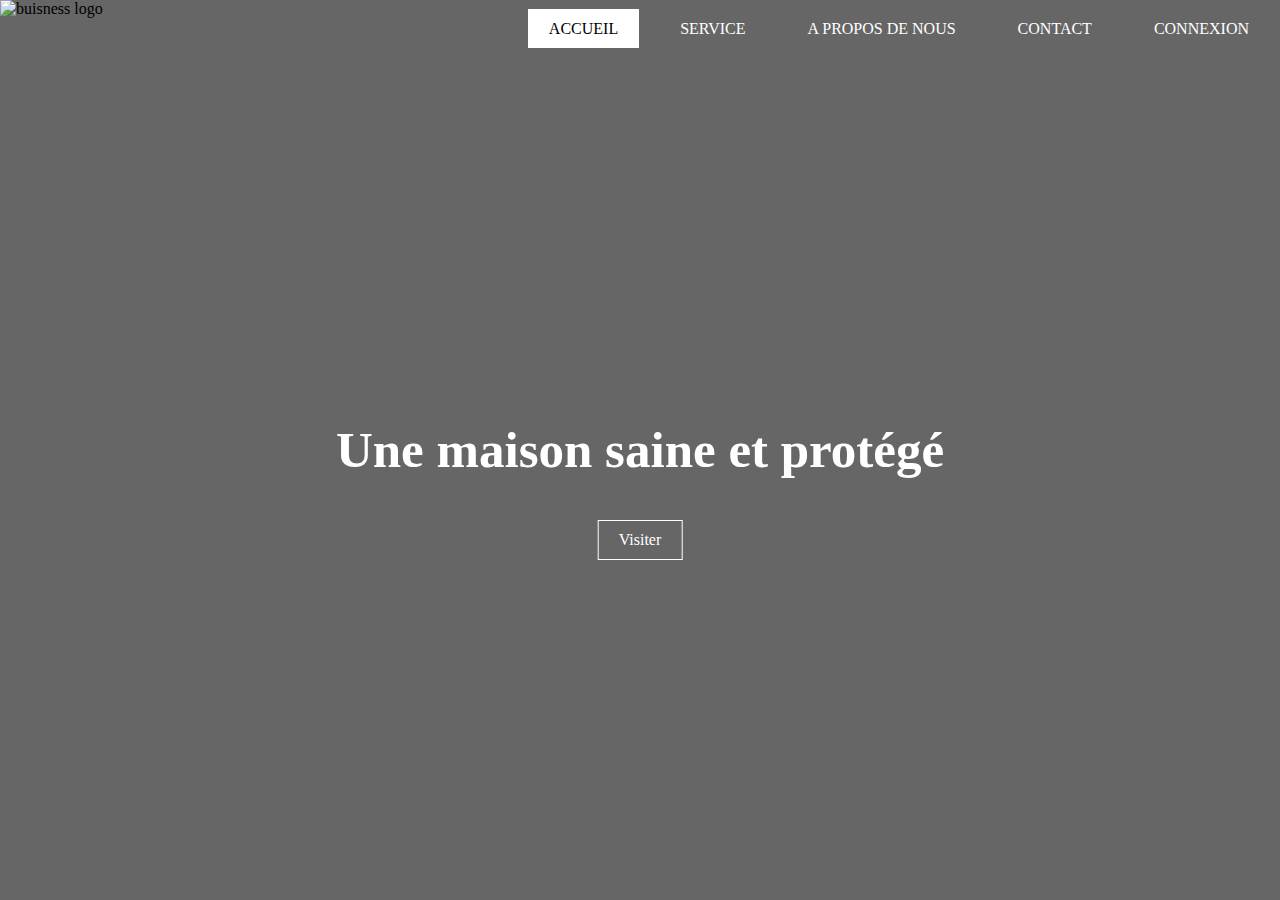
==== index.html @ 9500bc41 "Add files via upload" ====
<!DOCTYPE html>
<html lang="en">
<head>
    <meta charset="UTF-8">
    <meta name="viewport" content="width=device-width, initial-scale=1.0">
    <link rel="stylesheet" href="style.css">
    <title>Home Style Protect</title>
    <link rel="icon" href="img/icon.jpg">
    
</head>
<body>
    <header>
        <div class="principale">
        <img src="img/Logo.png.png" alt="buisness logo" width="350px" height="120px"/>
           <ul>
                    <li class="active"> 
                     <a href="index.html">Accueil</a>
                    </li>
                    <li>
                     <a href="Service.html">Service</a>
                    </li>
                    <li>
                     <a href="A propos de nous.html">A propos de nous</a>
                    </li>
                    <li>
                     <a href="Contact.html">Contact</a>
                    </li>
                    <li>
                     <a href="Connexion.html">Connexion</a>
                    </li>
          </ul>
        </div>
        <div class="titre">
            <h1>Une maison saine et protégé</h1>
        </div>
        <div class="bouton">
            <a href="#" class="bouton">Visiter</a>
        </div>
    </header>
</body>
</html>
---- style.css ----
*{
    padding: 0;
    margin: 0;
    box-sizing: border-box;
    font-family: century;
}

header{
    background-image:linear-gradient(rgba(0, 0, 0, 0.6), rgba(0, 0, 0, 0.6)), url(./img/house-1836070_1280.jpg);
    height: 100vh;
    background-size: cover;
    background-position: center;
}

ul{
    list-style: none;
    float: right;
    display: flex;
    margin-top: 20px;
}
ul li a{
    text-decoration: none;
    color: #fff;
    padding: 10px 20px ;
    text-transform: uppercase;
    border: 1px solid transparent;
    margin: 10px;
    font-weight: 500;
    transition: 0.6s ease;
}

ul li a:hover{
    background-color: #fff;
    color: #000
}

ul li.active a{
    background: #fff;
    color: #000;
}

.principale{
    max-width: 114rem;
    margin: 0 auto;
}

.titre{
    position: absolute;
    top: 50%;
    left: 50%;
    transform: translate(-50%, -50%);
}

.titre h1{
    color: #fff;
    font-size: 51px;
}

.bouton{
    position: absolute;
    top: 60%;
    left: 50%;
    transform: translate(-50%, -50%);
}

.bouton a{
    color: #fff;
    text-decoration: none;
    border: 1px solid #fff;
    padding: 10px 20px;
}

.bouton{
    transition: 00,6s ease;
}

.bouton:hover{
    background-color: #fff;
    color: #000;
}
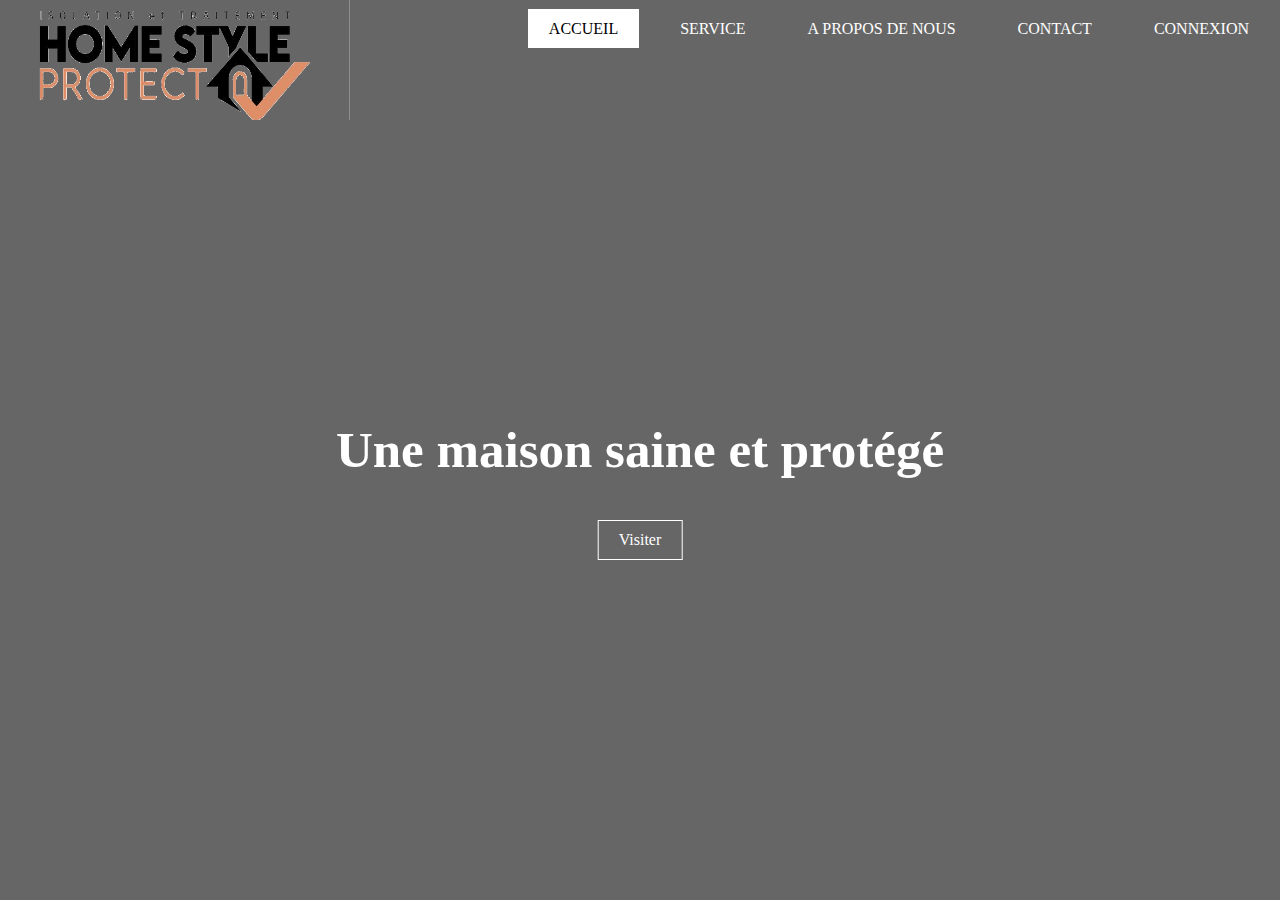
==== commit 77d54a87: "Update index.html" ====
--- a/index.html
+++ b/index.html
@@ -5,13 +5,13 @@
     <meta name="viewport" content="width=device-width, initial-scale=1.0">
     <link rel="stylesheet" href="style.css">
     <title>Home Style Protect</title>
-    <link rel="icon" href="img/icon.jpg">
+    <link rel="icon" href="icon.jpg">
     
 </head>
 <body>
     <header>
         <div class="principale">
-        <img src="img/Logo.png.png" alt="buisness logo" width="350px" height="120px"/>
+        <img src="Logo.png.png" alt="buisness logo" width="350px" height="120px"/>
            <ul>
                     <li class="active"> 
                      <a href="index.html">Accueil</a>
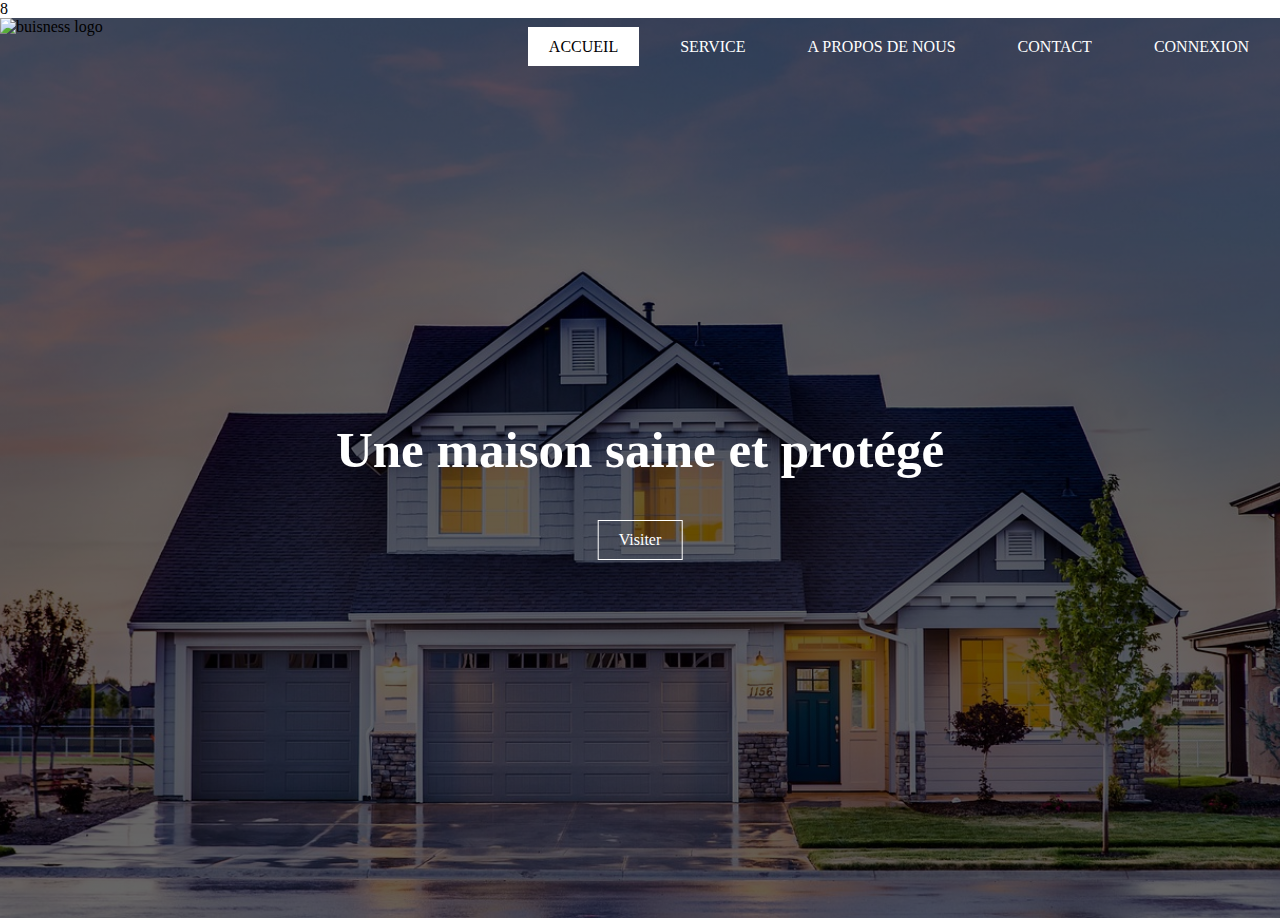
==== commit 3391432c: "Update index.html" ====
--- a/index.html
+++ b/index.html
@@ -5,13 +5,13 @@
     <meta name="viewport" content="width=device-width, initial-scale=1.0">
     <link rel="stylesheet" href="style.css">
     <title>Home Style Protect</title>
-    <link rel="icon" href="icon.jpg">
+    <link rel="icon" href=("icon.jpg")>
     
-</head>
+</head>8
 <body>
     <header>
         <div class="principale">
-        <img src="Logo.png.png" alt="buisness logo" width="350px" height="120px"/>
+        <img src=("Logo.png.png") alt="buisness logo" width="350px" height="120px"/>
            <ul>
                     <li class="active"> 
                      <a href="index.html">Accueil</a>
--- a/style.css
+++ b/style.css
@@ -6,7 +6,7 @@
 }
 
 header{
-    background-image:linear-gradient(rgba(0, 0, 0, 0.6), rgba(0, 0, 0, 0.6)), url(./img/house-1836070_1280.jpg);
+    background-image:linear-gradient(rgba(0, 0, 0, 0.6), rgba(0, 0, 0, 0.6)), url(house-1836070_1280.jpg);
     height: 100vh;
     background-size: cover;
     background-position: center;
